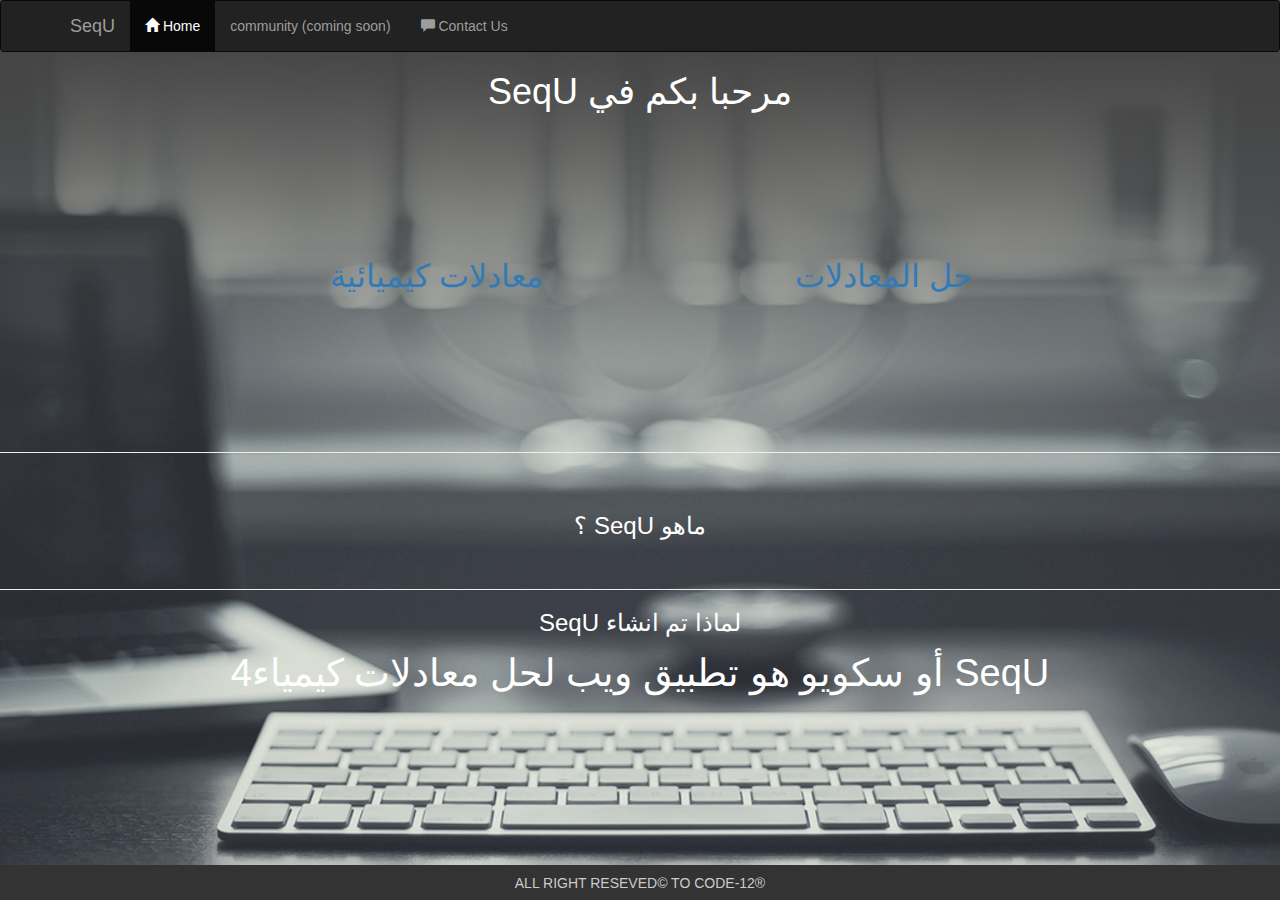
==== index.html @ ada97505 "rami chpter3" ====
<!DOCTYPE html>
<html>

<head>
    <title>SeqU</title>
    <meta charset="utf-8" />
    <meta name="author" content="CODE-12 Group" />
    <meta name="desciption" content="حل مسائل منهج كيمياء3" />
    <meta http-equiv="X-UA-Compatible" content="IE=edge">
    <meta name="viewport" content="width=device-width, initial-scale=1">
    <link rel="stylesheet" href="https://maxcdn.bootstrapcdn.com/bootstrap/3.3.7/css/bootstrap.min.css">
    <link rel="stylesheet" href="style/indexStyle.css">
    <script type="text/javascript" src="jsSrc/index.js"></script>
    <script src="https://ajax.googleapis.com/ajax/libs/jquery/3.2.0/jquery.min.js"></script>
    <script src="https://maxcdn.bootstrapcdn.com/bootstrap/3.3.7/js/bootstrap.min.js"></script>
</head>

<body class="parallax">
    <!--NAVBAR START-->
    <div class="navbar navbar-inverse navbar-twitch" role="navigation">
        <div class="container">
            <div class="navbar-header">
                <a class="navbar-brand" href="#">
                    <span class="small-nav"> <span class="logo">  </span> </span>
                    <span class="full-nav">SeqU</span>
                </a>
            </div>
            <div class="">
                <ul class="nav navbar-nav">
                    <li class="active">
                        <a href="#">
                            <span class="small-nav" data-toggle="tooltip" data-placement="right" title="Home"> 
                                    <span class="glyphicon glyphicon-home"></span>
                            </span>
                            <span class="full-nav"> Home </span>
                        </a>
                    </li>
                    <li>
                        <a href="#about-us" disabled>
                            <span class="small-nav" data-toggle="tooltip" data-placement="right" title="About Us"> 
                                    <span class="fa fa-users"></span>
                            </span>
                            <span class="full-nav"> community (coming soon) </span>
                        </a>
                    </li>
                    <li>
                        <a href="#contact-us">
                            <span class="small-nav" data-toggle="tooltip" data-placement="right" title="Contact Us"> 
                                    <span class="glyphicon glyphicon-comment"></span>
                            </span>
                            <span class="full-nav"> Contact Us </span>
                        </a>
                    </li>
                </ul>
            </div>
        </div>
    </div>
    <!--NAVBAR END-->

    <h1 class="center" dir="rtl" style="color:White"> مرحبا بكم في SeqU</h1>
    <br>
    <table width="70%" height="30%">
        <tr>
            <td align="center">
                <font size="6" color="white"><a href="ch.html"> معادلات كيميائية </a></font>
            </td>
            <td align="center">
                <font size="6" color="white"><a href="phs.html"> حل المعادلات </a></font>
            </td>
        </tr>
    </table>
    <br>
    <hr>
    <br>
    <h3 dir="rtl" class="center" style="color:White"> ماهو SeqU ؟</h3>
    <br>
    <div id="color-g">
    </div>
    <hr>
    <h3 class="center text-color-white" dir="rtl"> لماذا تم انشاء SeqU</h3>
    <p class="imgb center" style="color:#ffffff;font-size:38px;"> أو سكويو هو تطبيق ويب لحل معادلات كيمياء4 SeqU</p>
    <footer>
        <p>ALL RIGHT RESEVED&copy; TO CODE-12&reg;</p>
    </footer>
    <script src="jsSrc/jquery-3.2.0.slim.min.js"></script>
    <script src="jsSrc/index.js"></script>
</body>

</html>
---- style/indexStyle.css ----
a:link {
    text-decoration: none;
}

a:visited {
    color: #ffffff;
    text-decoration: none;
}

.text-color-white {
    color: #ffffff;
}

a:hover {}footer{
   background-color:   #333333;
    
    position: fixed;
    bottom: 0;
    left: 0;
    right: 0;
    height: 35px;
    text-align: center;
    color: #CCC;
}

footer p {
    padding: 10.5px;
    margin: 0px;
    line-height: 100%;
}
td:hover{
    cursor: pointer;
    background-color:rgba(192,192,192,0.3);
    border-radius: 100px;
   transition: 0.8s;
}
.footer {
  position: absolute;
  right: 0;
  bottom: 0;
  left: 0;
  padding: 1rem;
  background-color: #efefef;
  text-align: center;
}
#color-g{
background-color: #808080;
    height: 1٥0px;
    font-size: 36px;
}
table {margin: auto;}
.center{
    text-align: center;
}
body, html {
    height: 100%;
}

.parallax {
    /* The image used */
    background-image: url(../img/Website-Design-Background.png);

    /* Full height */
    height: 100%; 

    /* Create the parallax scrolling effect */
    background-attachment: fixed;
    background-position: center;
    background-repeat: no-repeat;
    background-size: cover;
}

/* Turn off parallax scrolling for tablets and phones. Increase the pixels if needed */
@media only screen and (max-device-width: 1024px) {
    .parallax {
        background-attachment: scroll;
    }
}
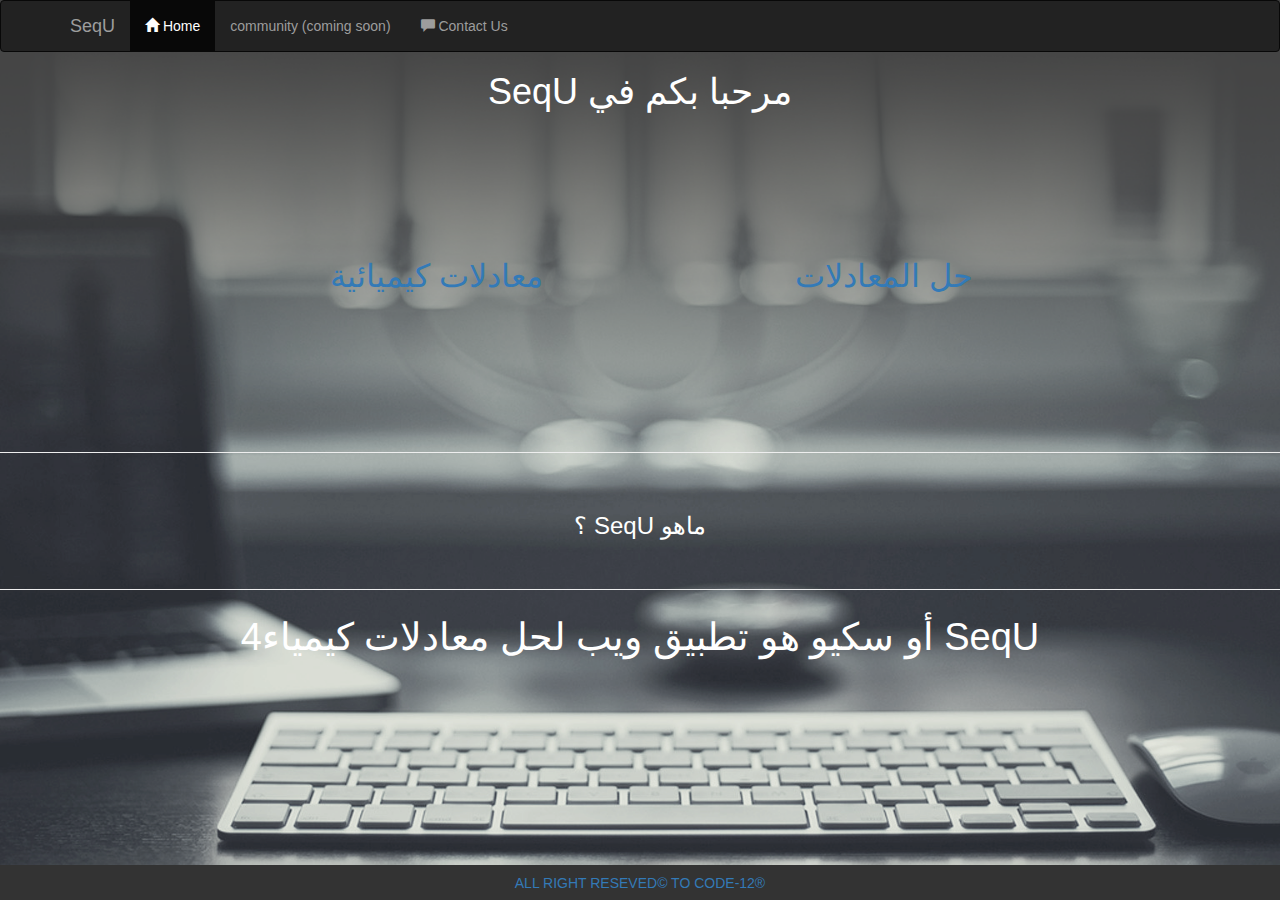
==== commit a670a53a: "fix ch page" ====
--- a/index.html
+++ b/index.html
@@ -77,10 +77,10 @@
     <div id="color-g">
     </div>
     <hr>
-    <h3 class="center text-color-white" dir="rtl"> لماذا تم انشاء SeqU</h3>
-    <p class="imgb center" style="color:#ffffff;font-size:38px;"> أو سكويو هو تطبيق ويب لحل معادلات كيمياء4 SeqU</p>
+    <!--h3 class="center text-color-white" dir="rtl"> لماذا تم انشاء SeqU</h3-->
+    <p class="imgb center" style="color:#ffffff;font-size:38px;"> أو سكيو هو تطبيق ويب لحل معادلات كيمياء4 SeqU</p>
     <footer>
-        <p>ALL RIGHT RESEVED&copy; TO CODE-12&reg;</p>
+        <a href="http://github.com/CODE-12"><p>ALL RIGHT RESEVED&copy; TO CODE-12&reg;</p></a>
     </footer>
     <script src="jsSrc/jquery-3.2.0.slim.min.js"></script>
     <script src="jsSrc/index.js"></script>
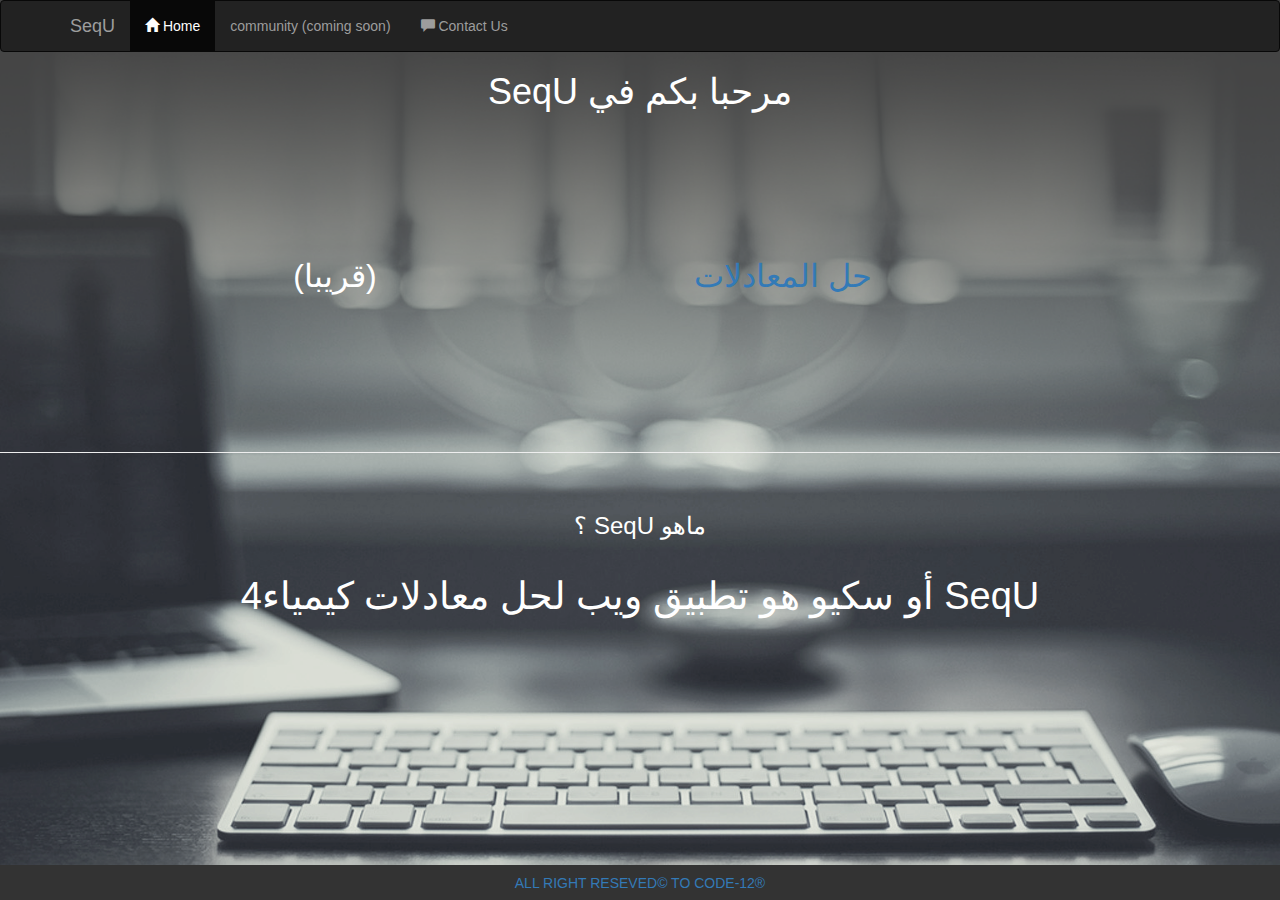
==== commit 9e43090e: "rami fix" ====
--- a/index.html
+++ b/index.html
@@ -62,10 +62,10 @@
     <table width="70%" height="30%">
         <tr>
             <td align="center">
-                <font size="6" color="white"><a href="ch.html"> معادلات كيميائية </a></font>
+                <font size="6" color="white">(قريبا)</font>
             </td>
             <td align="center">
-                <font size="6" color="white"><a href="phs.html"> حل المعادلات </a></font>
+                <font size="6" color="white"><a href="ch.html"> حل المعادلات </a></font>
             </td>
         </tr>
     </table>
@@ -76,11 +76,11 @@
     <br>
     <div id="color-g">
     </div>
-    <hr>
-    <!--h3 class="center text-color-white" dir="rtl"> لماذا تم انشاء SeqU</h3-->
     <p class="imgb center" style="color:#ffffff;font-size:38px;"> أو سكيو هو تطبيق ويب لحل معادلات كيمياء4 SeqU</p>
     <footer>
-        <a href="http://github.com/CODE-12"><p>ALL RIGHT RESEVED&copy; TO CODE-12&reg;</p></a>
+        <a href="http://github.com/CODE-12">
+            <p>ALL RIGHT RESEVED&copy; TO CODE-12&reg;</p>
+        </a>
     </footer>
     <script src="jsSrc/jquery-3.2.0.slim.min.js"></script>
     <script src="jsSrc/index.js"></script>
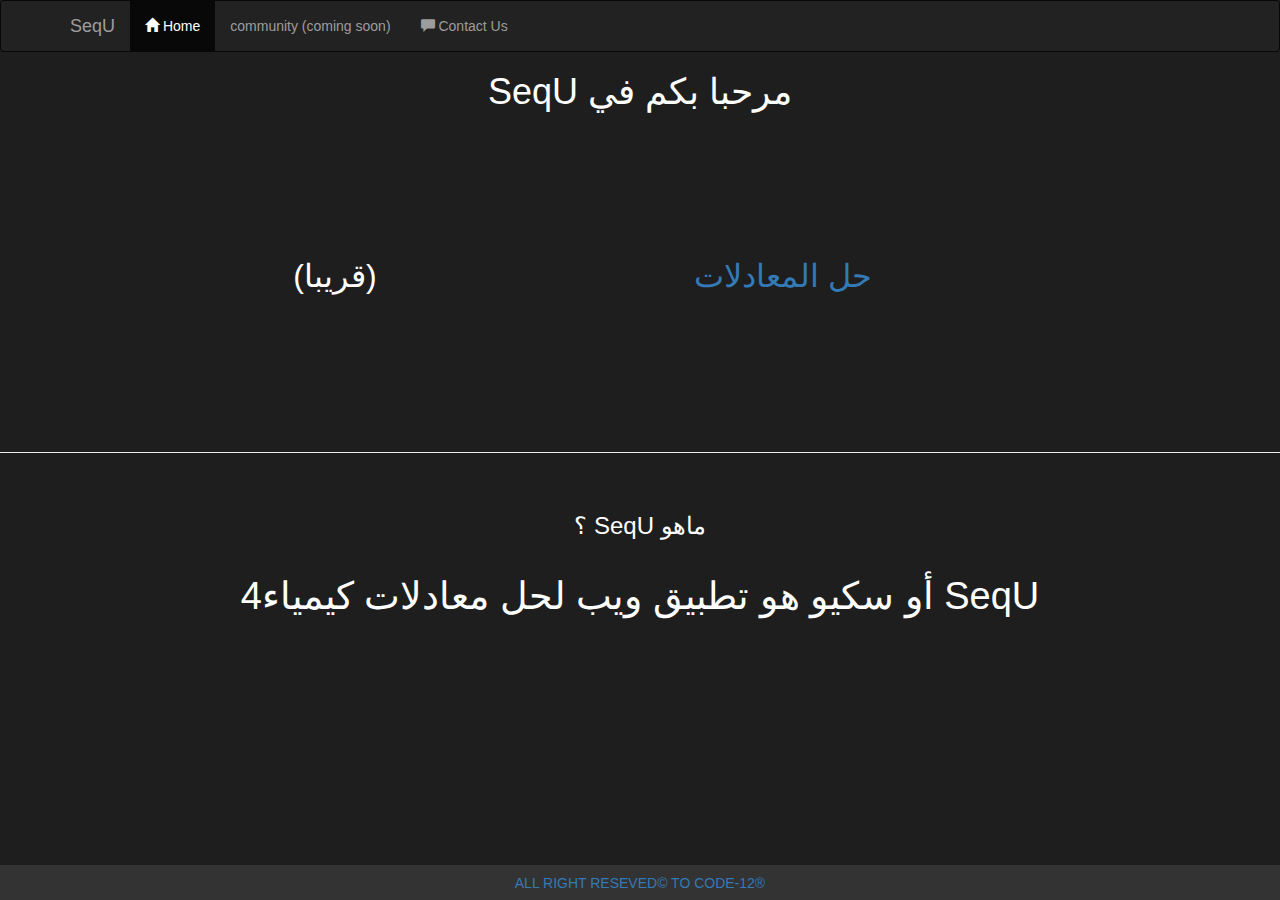
==== commit 7b328bb3: "edit" ====
--- a/index.html
+++ b/index.html
@@ -15,7 +15,7 @@
     <script src="https://maxcdn.bootstrapcdn.com/bootstrap/3.3.7/js/bootstrap.min.js"></script>
 </head>
 
-<body class="parallax">
+<body class="parallax ">
     <!--NAVBAR START-->
     <div class="navbar navbar-inverse navbar-twitch" role="navigation">
         <div class="container">
@@ -61,10 +61,10 @@
     <br>
     <table width="70%" height="30%">
         <tr>
-            <td align="center">
-                <font size="6" color="white">(قريبا)</font>
+            <td align="center" id="td1">
+                <font size="6" color="white" >(قريبا)</font>
             </td>
-            <td align="center">
+            <td align="center" id="td2">
                 <font size="6" color="white"><a href="ch.html"> حل المعادلات </a></font>
             </td>
         </tr>
--- a/style/indexStyle.css
+++ b/style/indexStyle.css
@@ -30,11 +30,17 @@
     margin: 0px;
     line-height: 100%;
 }
-td:hover{
+#td2:hover{
     cursor: pointer;
-    background-color:rgba(192,192,192,0.3);
+    background-color:rgba(0, 91, 148,0.3);
     border-radius: 100px;
-   transition: 0.8s;
+   transition: 1s;
+}
+#td1:hover{
+    cursor: pointer;
+    background-color:rgba(226, 240, 33,0.3);
+    border-radius: 100px;
+   transition: 1s;
 }
 .footer {
   position: absolute;
@@ -60,17 +66,16 @@
 
 .parallax {
     /* The image used */
-    background-image: url(../img/Website-Design-Background.png);
+    background: rgb(30, 30, 30) ;
 
     /* Full height */
     height: 100%; 
 
     /* Create the parallax scrolling effect */
-    background-attachment: fixed;
-    background-position: center;
-    background-repeat: no-repeat;
-    background-size: cover;
+   
 }
+.test{ opacity: 0.5;
+    filter: alpha(opacity=50);}
 
 /* Turn off parallax scrolling for tablets and phones. Increase the pixels if needed */
 @media only screen and (max-device-width: 1024px) {
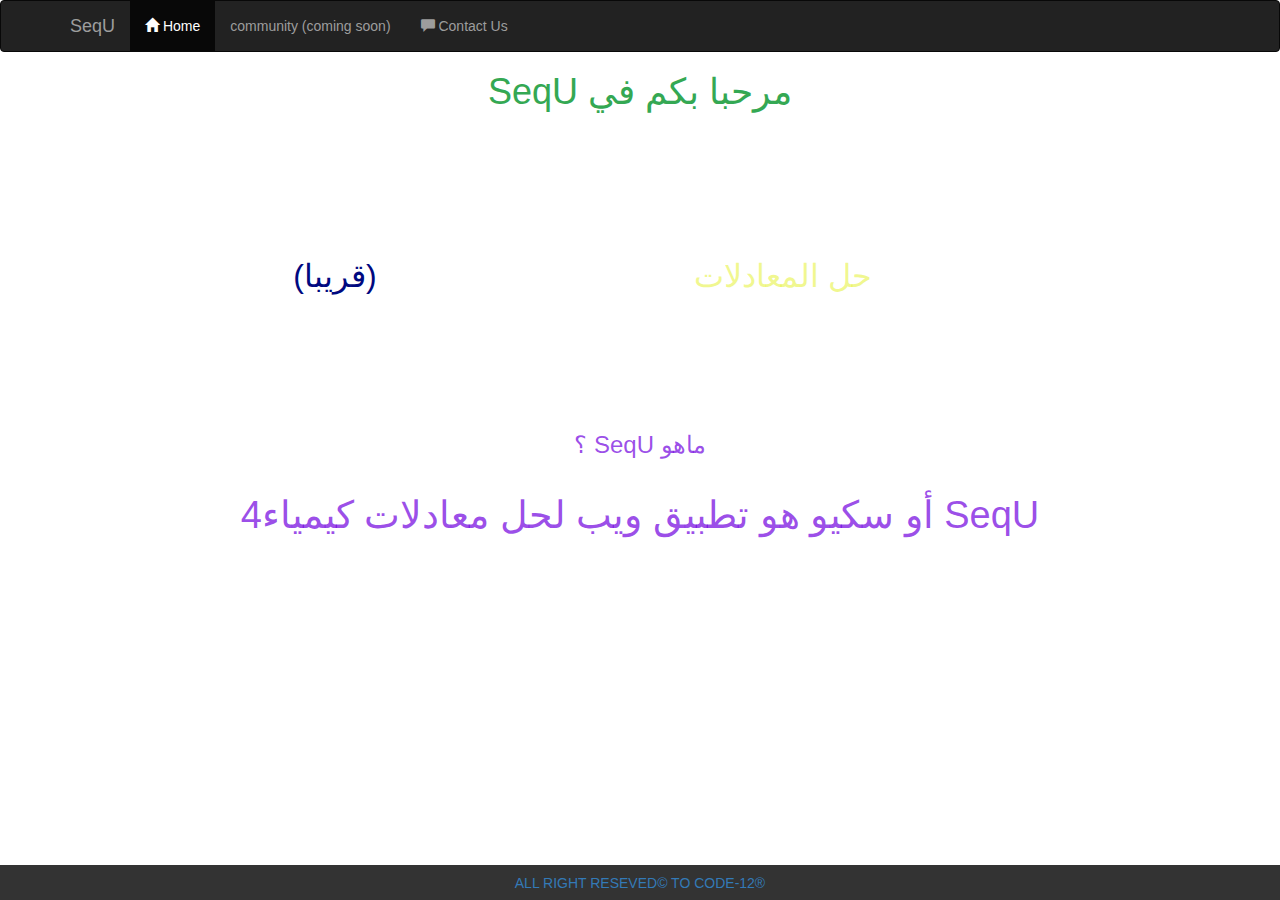
==== commit 70f17ea4: "wasapy" ====
--- a/index.html
+++ b/index.html
@@ -13,38 +13,39 @@
     <script type="text/javascript" src="jsSrc/index.js"></script>
     <script src="https://ajax.googleapis.com/ajax/libs/jquery/3.2.0/jquery.min.js"></script>
     <script src="https://maxcdn.bootstrapcdn.com/bootstrap/3.3.7/js/bootstrap.min.js"></script>
+      <link rel="stylesheet" href="style/uunit%20-%201.css">
 </head>
 
 <body class="parallax ">
-    <!--NAVBAR START-->
-    <div class="navbar navbar-inverse navbar-twitch" role="navigation">
+   <nav class="navbar navbar-inverse  navbar-twitch" role="navigation">
+       
         <div class="container">
             <div class="navbar-header">
-                <a class="navbar-brand" href="#">
+                <a class="navbar-brand" href="index.html">
                     <span class="small-nav"> <span class="logo">  </span> </span>
                     <span class="full-nav">SeqU</span>
                 </a>
             </div>
-            <div class="">
-                <ul class="nav navbar-nav">
-                    <li class="active">
-                        <a href="#">
+            <div class="collapse navbar-collapse ">
+                <ul class="nav navbar-nav mr-auto">
+                    <li class=" nav-item active">
+                        <a href="index.html" class="nav-link">
                             <span class="small-nav" data-toggle="tooltip" data-placement="right" title="Home"> 
                                     <span class="glyphicon glyphicon-home"></span>
                             </span>
                             <span class="full-nav"> Home </span>
                         </a>
                     </li>
-                    <li>
-                        <a href="#about-us" disabled>
+                    <li class="nav-item">
+                        <a href="#about-us" disabled class="nav-link">
                             <span class="small-nav" data-toggle="tooltip" data-placement="right" title="About Us"> 
                                     <span class="fa fa-users"></span>
                             </span>
                             <span class="full-nav"> community (coming soon) </span>
                         </a>
                     </li>
-                    <li>
-                        <a href="#contact-us">
+                    <li class="nav-item">
+                        <a href="#contact-us" class="nav-link">
                             <span class="small-nav" data-toggle="tooltip" data-placement="right" title="Contact Us"> 
                                     <span class="glyphicon glyphicon-comment"></span>
                             </span>
@@ -54,29 +55,27 @@
                 </ul>
             </div>
         </div>
-    </div>
-    <!--NAVBAR END-->
 
-    <h1 class="center" dir="rtl" style="color:White"> مرحبا بكم في SeqU</h1>
+</nav>
+
+    <h1 class="center" dir="rtl" style="color:#34A853"> مرحبا بكم في SeqU</h1>
     <br>
     <table width="70%" height="30%">
         <tr>
             <td align="center" id="td1">
-                <font size="6" color="white" >(قريبا)</font>
+                <font size="6" color="rgba(0, 91, 148,0.5);" >(قريبا)</font>
             </td>
             <td align="center" id="td2">
-                <font size="6" color="white"><a href="ch.html"> حل المعادلات </a></font>
+                <font size="6"  color="white"><a style="color:rgba(226, 240, 33,0.5);" href="ch.html"> حل المعادلات </a></font>
             </td>
         </tr>
     </table>
+  
+    <h3 dir="rtl" class="center" style="color: rgba(111,0,222,0.7);"> ماهو SeqU ؟</h3>
     <br>
-    <hr>
-    <br>
-    <h3 dir="rtl" class="center" style="color:White"> ماهو SeqU ؟</h3>
-    <br>
-    <div id="color-g">
+    <div >
     </div>
-    <p class="imgb center" style="color:#ffffff;font-size:38px;"> أو سكيو هو تطبيق ويب لحل معادلات كيمياء4 SeqU</p>
+    <p class="imgb center" style="color:rgba(111,0,222,0.7);font-size:38px;"> أو سكيو هو تطبيق ويب لحل معادلات كيمياء4 SeqU</p>
     <footer>
         <a href="http://github.com/CODE-12">
             <p>ALL RIGHT RESEVED&copy; TO CODE-12&reg;</p>
--- a/style/indexStyle.css
+++ b/style/indexStyle.css
@@ -35,12 +35,14 @@
     background-color:rgba(0, 91, 148,0.3);
     border-radius: 100px;
    transition: 1s;
+    color: rgba(226, 240, 33,0.3);
 }
 #td1:hover{
     cursor: pointer;
     background-color:rgba(226, 240, 33,0.3);
     border-radius: 100px;
    transition: 1s;
+    color:rgba(0, 91, 148,0.3);
 }
 .footer {
   position: absolute;
@@ -66,7 +68,7 @@
 
 .parallax {
     /* The image used */
-    background: rgb(30, 30, 30) ;
+    background: #fff ;
 
     /* Full height */
     height: 100%; 
@@ -82,4 +84,6 @@
     .parallax {
         background-attachment: scroll;
     }
-}+}
+#S-g{color: #34A853}
+#S-p{color: #6f00de}
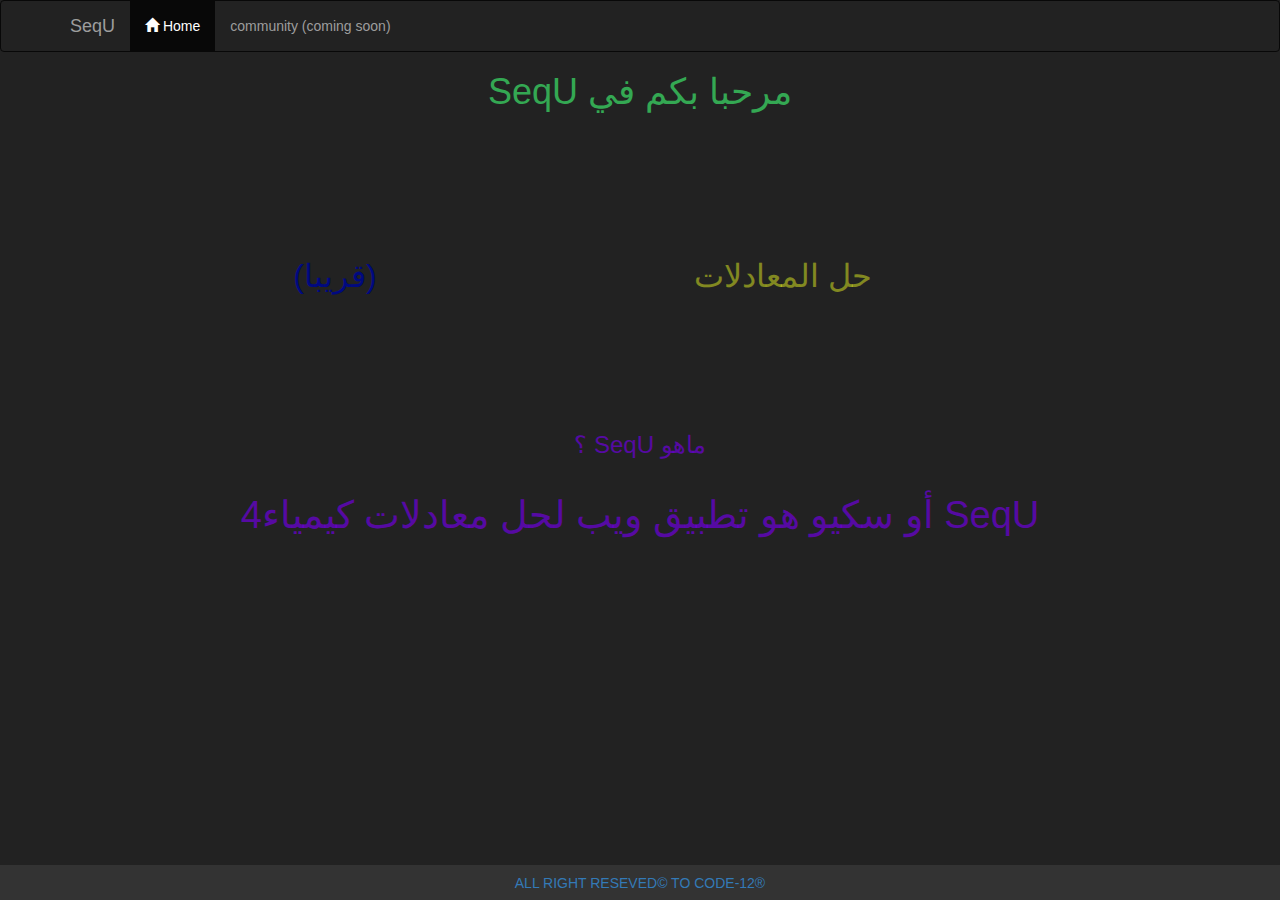
==== commit eb3e5439: "keywords" ====
--- a/index.html
+++ b/index.html
@@ -4,8 +4,9 @@
 <head>
     <title>SeqU</title>
     <meta charset="utf-8" />
+    <meta name="keywords" content="sequ,SeqU,SEQU,SeN,CODE-12 Group,code12,code-12,Code-12,CODE-12,حل معادلات الكيمياء ,موقع سيكيو لحل المعادلات"/>
     <meta name="author" content="CODE-12 Group" />
-    <meta name="desciption" content="حل مسائل منهج كيمياء3" />
+    <meta name="desciption" content="حل مسائل منهج كيمياء4" />
     <meta http-equiv="X-UA-Compatible" content="IE=edge">
     <meta name="viewport" content="width=device-width, initial-scale=1">
     <link rel="stylesheet" href="https://maxcdn.bootstrapcdn.com/bootstrap/3.3.7/css/bootstrap.min.css">
@@ -44,14 +45,7 @@
                             <span class="full-nav"> community (coming soon) </span>
                         </a>
                     </li>
-                    <li class="nav-item">
-                        <a href="#contact-us" class="nav-link">
-                            <span class="small-nav" data-toggle="tooltip" data-placement="right" title="Contact Us"> 
-                                    <span class="glyphicon glyphicon-comment"></span>
-                            </span>
-                            <span class="full-nav"> Contact Us </span>
-                        </a>
-                    </li>
+                  
                 </ul>
             </div>
         </div>
@@ -73,8 +67,7 @@
   
     <h3 dir="rtl" class="center" style="color: rgba(111,0,222,0.7);"> ماهو SeqU ؟</h3>
     <br>
-    <div >
-    </div>
+    
     <p class="imgb center" style="color:rgba(111,0,222,0.7);font-size:38px;"> أو سكيو هو تطبيق ويب لحل معادلات كيمياء4 SeqU</p>
     <footer>
         <a href="http://github.com/CODE-12">
--- a/style/indexStyle.css
+++ b/style/indexStyle.css
@@ -1,4 +1,3 @@
-
 
 a:link {
     text-decoration: none;
@@ -55,7 +54,7 @@
 }
 #color-g{
 background-color: #808080;
-    height: 1٥0px;
+    height: 100px;
     font-size: 36px;
 }
 table {margin: auto;}
@@ -68,7 +67,7 @@
 
 .parallax {
     /* The image used */
-    background: #fff ;
+    background: #222 ;
 
     /* Full height */
     height: 100%; 
